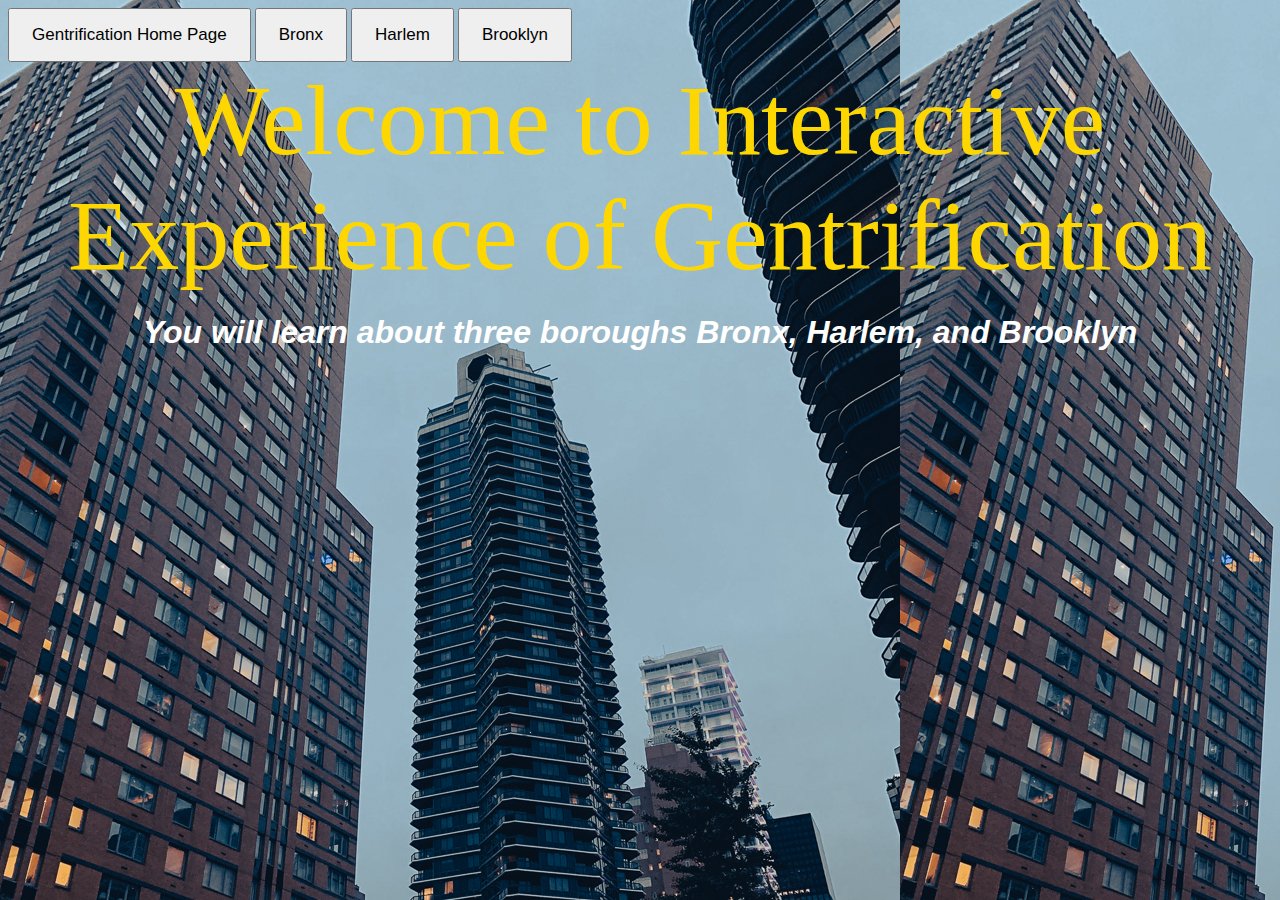
==== index.html @ 059a38bb "updates" ====
<!DOCTYPE html>
<html lang="en">
<link rel="stylesheet" href="boroughs.css">
<meta charset="UTF-8">
<meta name="viewport" content="width=device-width,initial-scale=1.0">
<body>
  <div class="topnav">
    <button><a href="index.html">Gentrification Home Page</a></button>
    <button><a href="bronx.html">Bronx</a></button>
    <button><a href="harlem.html">Harlem</a></button>
    <button><a href="brooklyn.html">Brooklyn</a></button>
  </nav>
</div>
</div>
</div>
</body>
<title>Boroughs Truth</title>
<header> Welcome to Interactive Experience of Gentrification</header>
</head>
<h1> You will learn about three boroughs Bronx, Harlem, and Brooklyn</h1>
<body>
  <script src="https://cdn.jsdelivr.net/npm/bootstrap@5.2.1/dist/js/bootstrap.bundle.min.js" integrity="sha384-u1OknCvxWvY5kfmNBILK2hRnQC3Pr17a+RTT6rIHI7NnikvbZlHgTPOOmMi466C8" crossorigin="anonymous"></script>
  <link href="boroughs.css" rel="stylesheet" type="text/css">
  <script src="/script.js"></script>
  <style>
    body {
      background-image: url(IMG/Canela-Stephany-7.jpg)
    }
    .topnav{
      background-color:transparent;
      overflow:hidden;
    }
    .topnav a{
      float:left;
      color:black;
      text-align:center;
      padding:14px 16px;
      text-decoration: none;
      font-size:17px;
    }
    .topnav a:hover{
      background-color:#ddd;
      color:black;
    }
    .topnav a.active{
      background-color:plum;
      color:black;
    }
  </style>
</body>

</html>
---- boroughs.css ----
header {
  text-align: center;
  font-size: 100px;
  color: gold;
}

h1 {
  text-align: center;
  font-family: Verdana, Geneva, Tahoma, sans-serif;
  color: white;
}

p {
  color: blue;
  font: bold;
}

#responseDiv {
  margin-top: 50px;
}

.input {
  font-size: 25px;
  color: #004d00;
  font-weight: 700;
  font-family: cursive;
  margin: 10px;
}

#entry {
  width: 150px;
  height: 40px;
  font-size: 23px;
  font-family: "Comic Sans MS, Cursive,sans-serif";
  background-color: #001a66;
  color: whitesmoke;
  margin: 30px;
}

table {
  border-collapse: collapse;
  width: 50%;
  margin: 50px auto;
  background-color: burlywood;
}

table, th, td {
  border: 2px solid black;
  padding: 5px;
}

th {
  font-size: 30px;
  font-weight: 700;
  font-family: Arial;
  color: 004d00;
}

td {
  font-size: 25px;
  color: crimson;
  font-weight: 400;
  font-family: Georgia;
}

h5 {
  font-size: 8px;
  text-align: start;
  margin: 0%;
  padding: 8%;
}

h1 {
  font-style: italic;
}
---- boroughs.css ----
header {
  text-align: center;
  font-size: 100px;
  color: gold;
}

h1 {
  text-align: center;
  font-family: Verdana, Geneva, Tahoma, sans-serif;
  color: white;
}

p {
  color: blue;
  font: bold;
}

#responseDiv {
  margin-top: 50px;
}

.input {
  font-size: 25px;
  color: #004d00;
  font-weight: 700;
  font-family: cursive;
  margin: 10px;
}

#entry {
  width: 150px;
  height: 40px;
  font-size: 23px;
  font-family: "Comic Sans MS, Cursive,sans-serif";
  background-color: #001a66;
  color: whitesmoke;
  margin: 30px;
}

table {
  border-collapse: collapse;
  width: 50%;
  margin: 50px auto;
  background-color: burlywood;
}

table, th, td {
  border: 2px solid black;
  padding: 5px;
}

th {
  font-size: 30px;
  font-weight: 700;
  font-family: Arial;
  color: 004d00;
}

td {
  font-size: 25px;
  color: crimson;
  font-weight: 400;
  font-family: Georgia;
}

h5 {
  font-size: 8px;
  text-align: start;
  margin: 0%;
  padding: 8%;
}

h1 {
  font-style: italic;
}
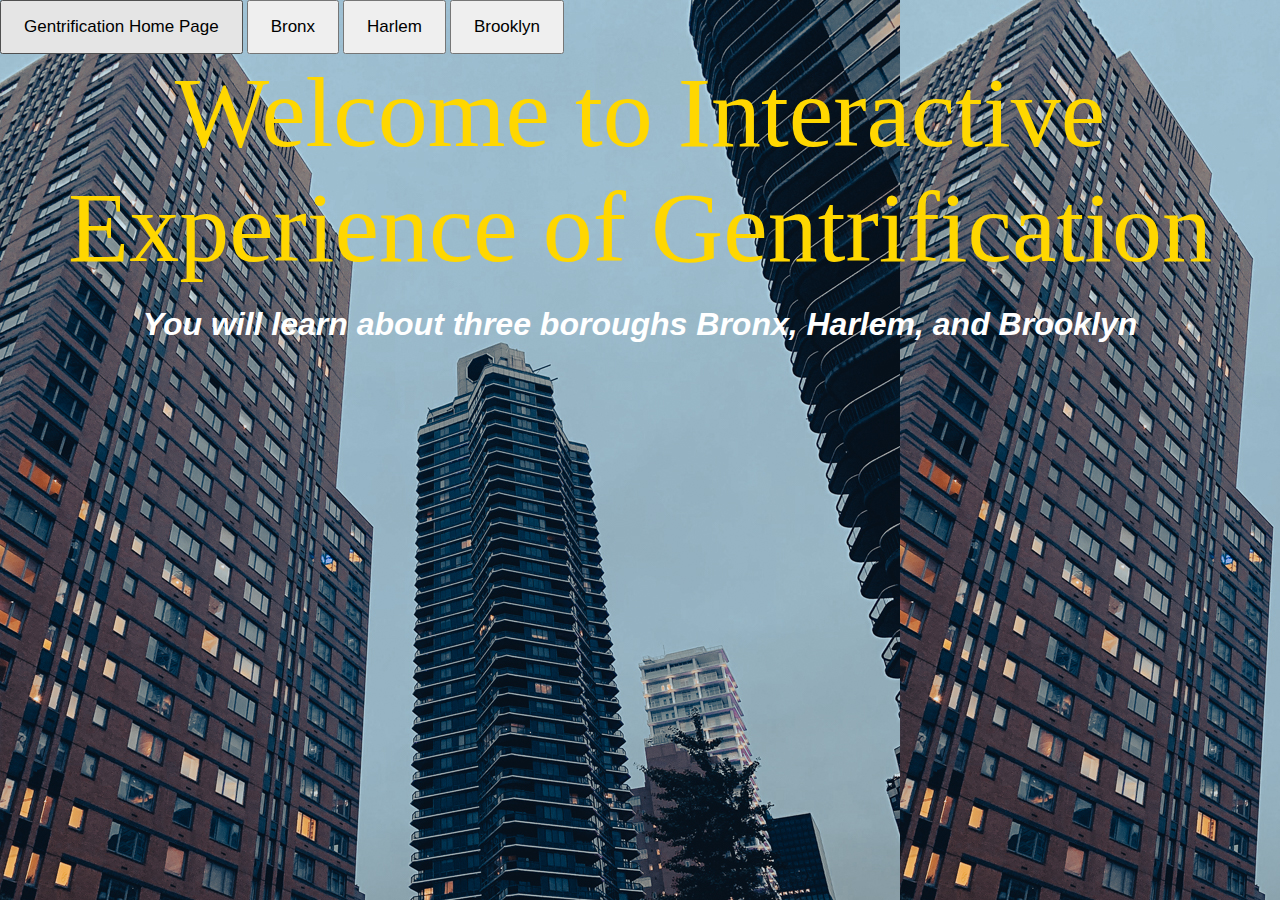
==== commit 59b98825: "edits to max-width and video sizing" ====
--- a/index.html
+++ b/index.html
@@ -3,50 +3,54 @@
 <link rel="stylesheet" href="boroughs.css">
 <meta charset="UTF-8">
 <meta name="viewport" content="width=device-width,initial-scale=1.0">
+
+<title>Boroughs Truth</title>
+<style>
+  body {
+    background-image: url(IMG/Canela-Stephany-7.jpg)
+  }
+
+  .topnav {
+    background-color: transparent;
+    overflow: hidden;
+  }
+
+  .topnav a {
+    float: left;
+    color: black;
+    text-align: center;
+    padding: 14px 16px;
+    text-decoration: none;
+    font-size: 17px;
+  }
+
+  .topnav a:hover {
+    background-color: #ddd;
+    color: black;
+  }
+
+  .topnav a.active {
+    background-color: plum;
+    color: black;
+  }
+</style>
+</head>
+
 <body>
+
   <div class="topnav">
     <button><a href="index.html">Gentrification Home Page</a></button>
     <button><a href="bronx.html">Bronx</a></button>
     <button><a href="harlem.html">Harlem</a></button>
     <button><a href="brooklyn.html">Brooklyn</a></button>
-  </nav>
-</div>
-</div>
-</div>
-</body>
-<title>Boroughs Truth</title>
-<header> Welcome to Interactive Experience of Gentrification</header>
-</head>
-<h1> You will learn about three boroughs Bronx, Harlem, and Brooklyn</h1>
-<body>
+    </nav>
+  </div>
+  <header> Welcome to Interactive Experience of Gentrification</header>
+
+  <h1> You will learn about three boroughs Bronx, Harlem, and Brooklyn</h1>
   <script src="https://cdn.jsdelivr.net/npm/bootstrap@5.2.1/dist/js/bootstrap.bundle.min.js" integrity="sha384-u1OknCvxWvY5kfmNBILK2hRnQC3Pr17a+RTT6rIHI7NnikvbZlHgTPOOmMi466C8" crossorigin="anonymous"></script>
   <link href="boroughs.css" rel="stylesheet" type="text/css">
   <script src="/script.js"></script>
-  <style>
-    body {
-      background-image: url(IMG/Canela-Stephany-7.jpg)
-    }
-    .topnav{
-      background-color:transparent;
-      overflow:hidden;
-    }
-    .topnav a{
-      float:left;
-      color:black;
-      text-align:center;
-      padding:14px 16px;
-      text-decoration: none;
-      font-size:17px;
-    }
-    .topnav a:hover{
-      background-color:#ddd;
-      color:black;
-    }
-    .topnav a.active{
-      background-color:plum;
-      color:black;
-    }
-  </style>
 </body>
 
 </html>--- a/boroughs.css
+++ b/boroughs.css
@@ -1,3 +1,12 @@
+html {
+  width: 100%;
+}
+
+body {
+  max-width: 1600px;
+  margin: 0 auto !important;
+}
+
 header {
   text-align: center;
   font-size: 100px;
@@ -72,5 +81,4 @@
 
 h1 {
   font-style: italic;
-}
-
+}--- a/boroughs.css
+++ b/boroughs.css
@@ -1,3 +1,12 @@
+html {
+  width: 100%;
+}
+
+body {
+  max-width: 1600px;
+  margin: 0 auto !important;
+}
+
 header {
   text-align: center;
   font-size: 100px;
@@ -72,5 +81,4 @@
 
 h1 {
   font-style: italic;
-}
-
+}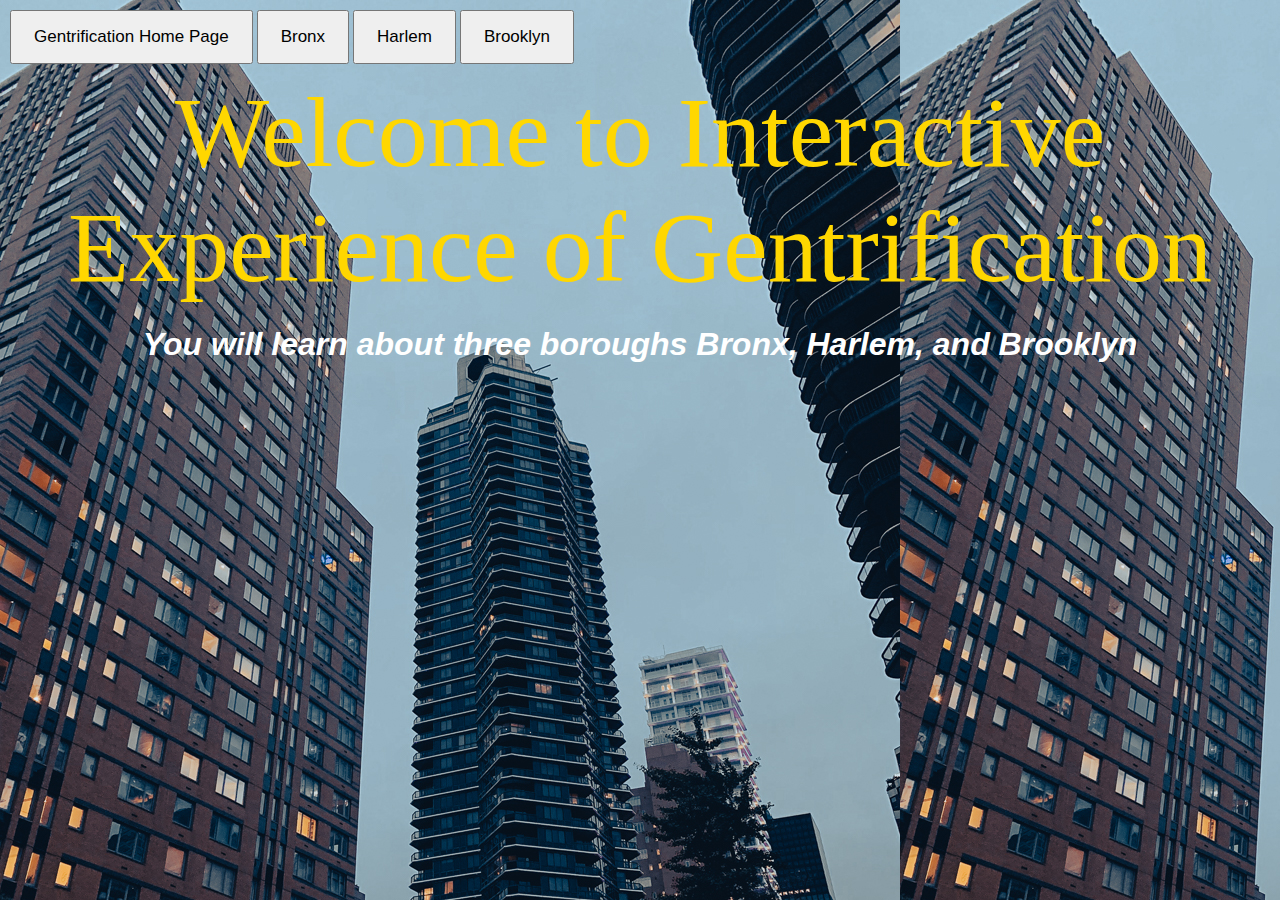
==== commit 0bb092e0: "Update index.html" ====
--- a/index.html
+++ b/index.html
@@ -13,6 +13,7 @@
   .topnav {
     background-color: transparent;
     overflow: hidden;
+    margin: 10px;
   }
 
   .topnav a {
